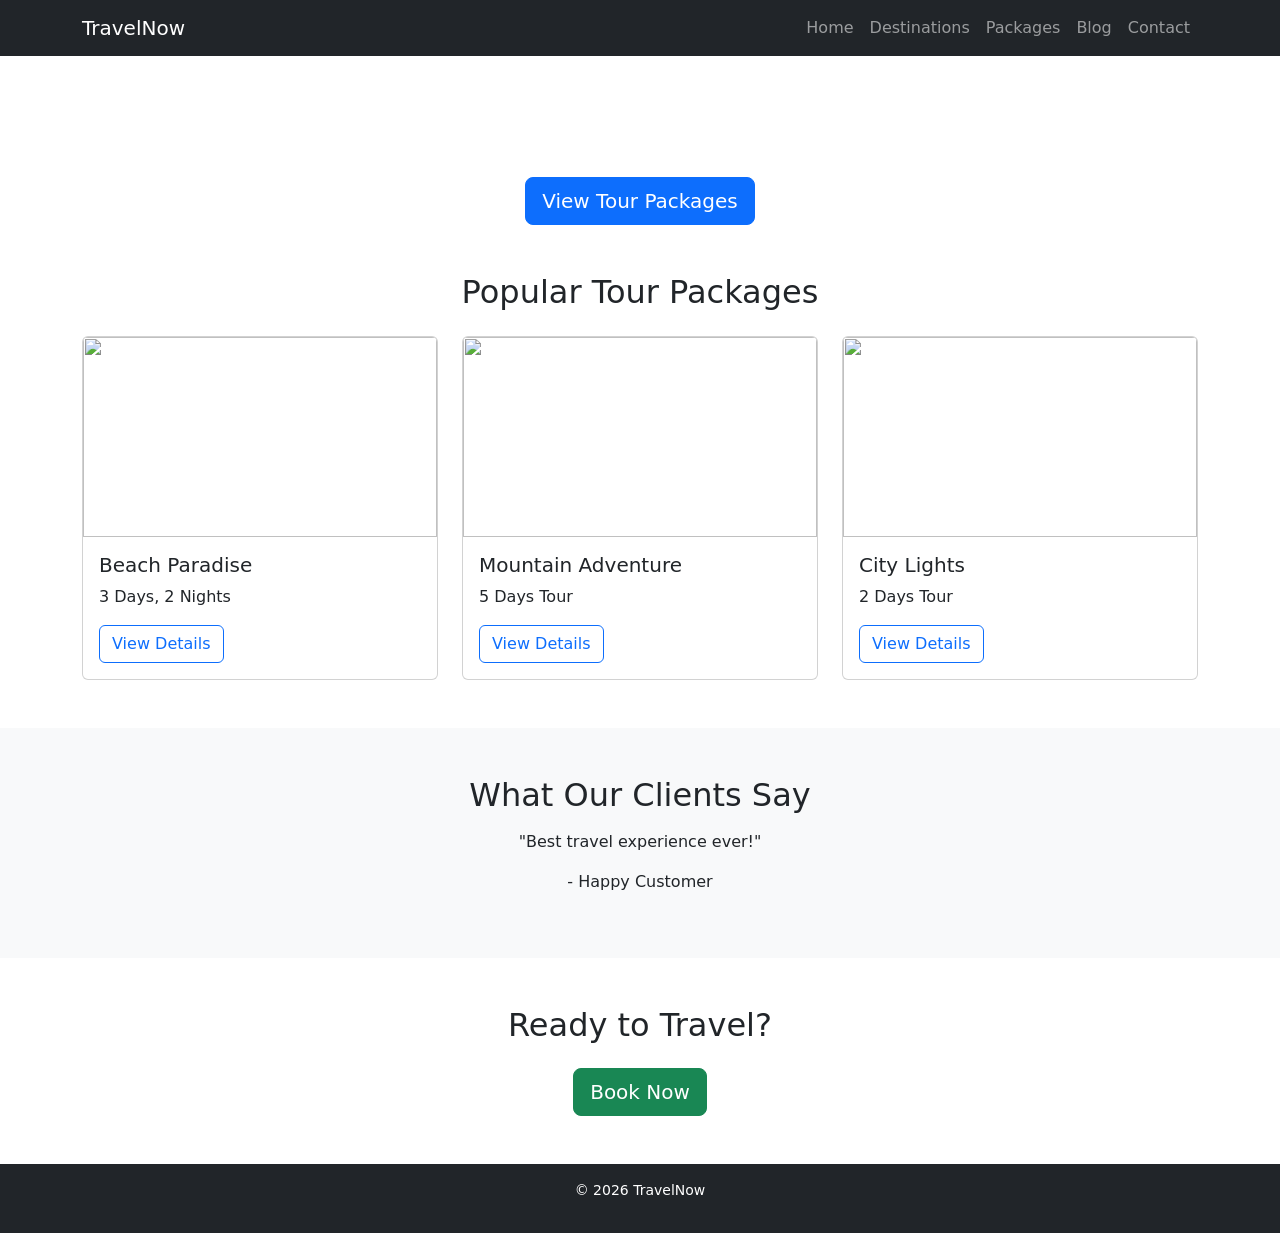
==== destinations.html @ d00d3e95 "Update and rename destination.html to destinations.html" ====
<!DOCTYPE html>
<html lang="en">
<head>
  <meta charset="UTF-8">
  <meta name="viewport" content="width=device-width, initial-scale=1.0">
  <title>Travel & Tour</title>

  <!-- Bootstrap CDN -->
  <link href="https://cdn.jsdelivr.net/npm/bootstrap@5.3.0/dist/css/bootstrap.min.css" rel="stylesheet">

  <!-- External CSS -->
  <link rel="stylesheet" href="destination.css">
</head>
<body>

<!-- NAVBAR -->
<nav class="navbar navbar-expand-lg navbar-dark bg-dark">
  <div class="container">
    <a class="navbar-brand" href="#">TravelNow</a>
    <button class="navbar-toggler" type="button" data-bs-toggle="collapse" data-bs-target="#navMenu">
      <span class="navbar-toggler-icon"></span>
    </button>

    <div class="collapse navbar-collapse" id="navMenu">
      <ul class="navbar-nav ms-auto">
        <li class="nav-item"><a class="nav-link" href="#">Home</a></li>
        <li class="nav-item"><a class="nav-link" href="destinations.html">Destinations</a></li>
        <li class="nav-item"><a class="nav-link" href="#">Packages</a></li>
        <li class="nav-item"><a class="nav-link" href="#">Blog</a></li>
        <li class="nav-item"><a class="nav-link" href="#">Contact</a></li>
      </ul>
    </div>
  </div>
</nav>

<!-- HERO SECTION -->
<section class="hero-section text-center text-white">
  <div class="hero-content">
    <h1 class="display-4">Explore the World</h1>
    <p class="lead">Discover amazing places at exclusive deals</p>
    <a href="#" class="btn btn-primary btn-lg">View Tour Packages</a>
  </div>
</section>

<!-- POPULAR PACKAGES -->
<section class="container my-5">
  <h2 class="text-center mb-4">Popular Tour Packages</h2>
  <div class="row">

    <div class="col-md-4">
      <div class="card">
        <img src="image2.png" class="card-img-top" alt="">
        <div class="card-body">
          <h5 class="card-title">Beach Paradise</h5>
          <p class="card-text">3 Days, 2 Nights</p>
          <button class="btn btn-outline-primary" data-bs-toggle="modal" data-bs-target="#modal1">View Details</button>
        </div>
      </div>
    </div>

    <div class="col-md-4">
      <div class="card">
        <img src="image3.png" class="card-img-top" alt="">
        <div class="card-body">
          <h5 class="card-title">Mountain Adventure</h5>
          <p class="card-text">5 Days Tour</p>
          <button class="btn btn-outline-primary" data-bs-toggle="modal" data-bs-target="#modal2">View Details</button>
        </div>
      </div>
    </div>

    <div class="col-md-4">
      <div class="card">
        <img src="image4.png" class="card-img-top" alt="">
        <div class="card-body">
          <h5 class="card-title">City Lights</h5>
          <p class="card-text">2 Days Tour</p>
          <button class="btn btn-outline-primary" data-bs-toggle="modal" data-bs-target="#modal3">View Details</button>
        </div>
      </div>
    </div>

  </div>
</section>

<!-- TESTIMONIALS -->
<section class="bg-light py-5">
  <div class="container text-center">
    <h2>What Our Clients Say</h2>
    <p class="mt-3">"Best travel experience ever!"</p>
    <p>- Happy Customer</p>
  </div>
</section>

<!-- CTA -->
<section class="text-center py-5">
  <h2>Ready to Travel?</h2>
  <a href="#" class="btn btn-success btn-lg mt-3">Book Now</a>
</section>

<!-- MODALS -->
<div class="modal fade" id="modal1">
  <div class="modal-dialog">
    <div class="modal-content">
      <div class="modal-header">
        <h5>Beach Paradise</h5>
        <button class="btn-close" data-bs-dismiss="modal"></button>
      </div>
      <div class="modal-body">Enjoy relaxing beaches and sunsets.</div>
    </div>
  </div>
</div>

<div class="modal fade" id="modal2">
  <div class="modal-dialog">
    <div class="modal-content">
      <div class="modal-header">
        <h5>Mountain Adventure</h5>
        <button class="btn-close" data-bs-dismiss="modal"></button>
      </div>
      <div class="modal-body">Explore mountains and nature.</div>
    </div>
  </div>
</div>

<div class="modal fade" id="modal3">
  <div class="modal-dialog">
    <div class="modal-content">
      <div class="modal-header">
        <h5>City Lights</h5>
        <button class="btn-close" data-bs-dismiss="modal"></button>
      </div>
      <div class="modal-body">Discover vibrant city life.</div>
    </div>
  </div>
</div>

<!-- FOOTER -->
<footer class="bg-dark text-white text-center py-3">
  <p>&copy; 2026 TravelNow</p>
</footer>

<script src="https://cdn.jsdelivr.net/npm/bootstrap@5.3.0/dist/js/bootstrap.bundle.min.js"></script>

</body>
</html>
---- destination.css ----
/* HERO SECTION */
.hero {
  background: url('image1.png') center/cover no-repeat;
  height: 40vh;
  color: white;
  display: flex;
  align-items: center;
  justify-content: center;
  text-align: center;
}

/* FILTER SPACING */
select.form-select {
  padding: 10px;
}

/* CARD DESIGN */
.card {
  transition: transform 0.3s, box-shadow 0.3s;
}

.card:hover {
  transform: scale(1.05);
  box-shadow: 0 8px 20px rgba(0,0,0,0.2);
}

/* IMAGE SIZE FIX */
.card img {
  height: 200px;
  object-fit: cover;
}

/* FOOTER */
footer {
  font-size: 14px;
}
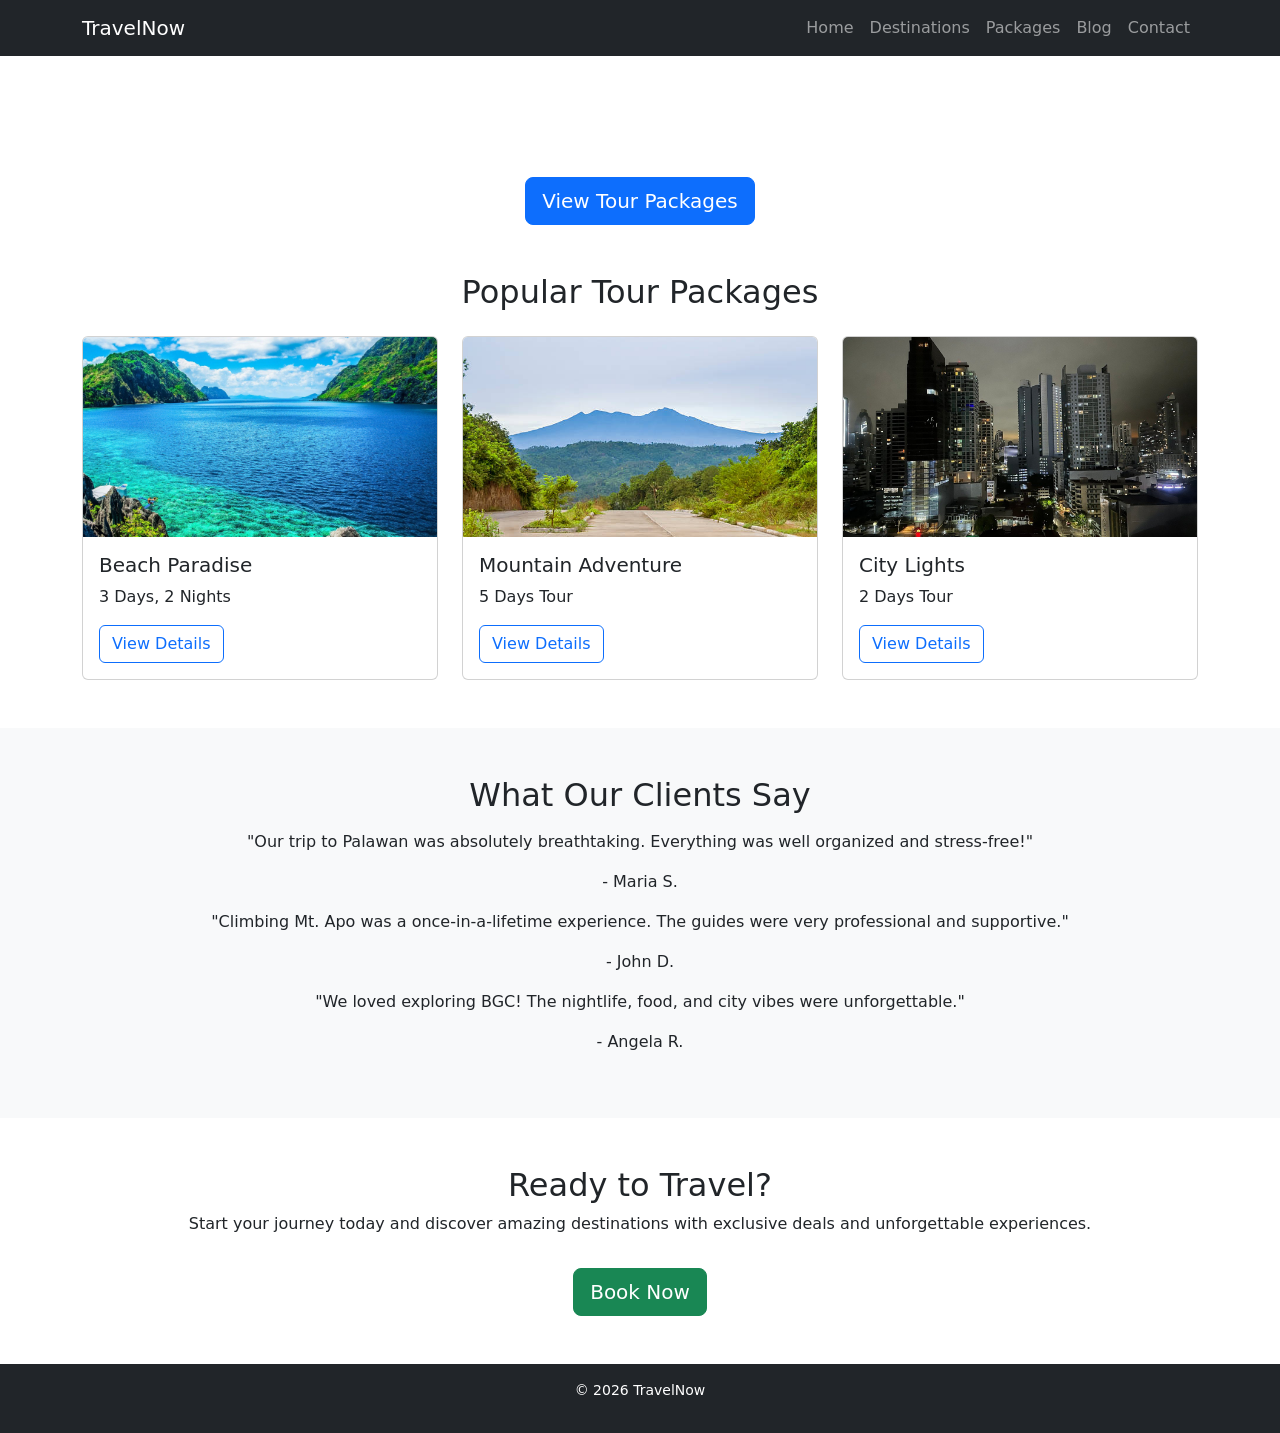
==== commit 73f58f44: "Update destinations.html" ====
--- a/destinations.html
+++ b/destinations.html
@@ -16,18 +16,18 @@
 <!-- NAVBAR -->
 <nav class="navbar navbar-expand-lg navbar-dark bg-dark">
   <div class="container">
-    <a class="navbar-brand" href="#">TravelNow</a>
+    <a class="navbar-brand" href="index.html">TravelNow</a>
     <button class="navbar-toggler" type="button" data-bs-toggle="collapse" data-bs-target="#navMenu">
       <span class="navbar-toggler-icon"></span>
     </button>
 
     <div class="collapse navbar-collapse" id="navMenu">
       <ul class="navbar-nav ms-auto">
-        <li class="nav-item"><a class="nav-link" href="#">Home</a></li>
+        <li class="nav-item"><a class="nav-link" href="index.html">Home</a></li>
         <li class="nav-item"><a class="nav-link" href="destinations.html">Destinations</a></li>
-        <li class="nav-item"><a class="nav-link" href="#">Packages</a></li>
-        <li class="nav-item"><a class="nav-link" href="#">Blog</a></li>
-        <li class="nav-item"><a class="nav-link" href="#">Contact</a></li>
+        <li class="nav-item"><a class="nav-link" href="tour.html">Packages</a></li>
+        <li class="nav-item"><a class="nav-link" href="blog.html">Blog</a></li>
+        <li class="nav-item"><a class="nav-link" href="contact.html">Contact</a></li>
       </ul>
     </div>
   </div>
@@ -38,7 +38,7 @@
   <div class="hero-content">
     <h1 class="display-4">Explore the World</h1>
     <p class="lead">Discover amazing places at exclusive deals</p>
-    <a href="#" class="btn btn-primary btn-lg">View Tour Packages</a>
+    <a href="package.css" class="btn btn-primary btn-lg">View Tour Packages</a>
   </div>
 </section>
 
@@ -49,7 +49,7 @@
 
     <div class="col-md-4">
       <div class="card">
-        <img src="image2.png" class="card-img-top" alt="">
+        <img src="image1.jpg" class="card-img-top" alt="">
         <div class="card-body">
           <h5 class="card-title">Beach Paradise</h5>
           <p class="card-text">3 Days, 2 Nights</p>
@@ -60,7 +60,7 @@
 
     <div class="col-md-4">
       <div class="card">
-        <img src="image3.png" class="card-img-top" alt="">
+        <img src="image2.jpg" class="card-img-top" alt="">
         <div class="card-body">
           <h5 class="card-title">Mountain Adventure</h5>
           <p class="card-text">5 Days Tour</p>
@@ -71,7 +71,7 @@
 
     <div class="col-md-4">
       <div class="card">
-        <img src="image4.png" class="card-img-top" alt="">
+        <img src="image3.jpg" class="card-img-top" alt="">
         <div class="card-body">
           <h5 class="card-title">City Lights</h5>
           <p class="card-text">2 Days Tour</p>
@@ -87,15 +87,23 @@
 <section class="bg-light py-5">
   <div class="container text-center">
     <h2>What Our Clients Say</h2>
-    <p class="mt-3">"Best travel experience ever!"</p>
-    <p>- Happy Customer</p>
+
+    <p class="mt-3">"Our trip to Palawan was absolutely breathtaking. Everything was well organized and stress-free!"</p>
+    <p>- Maria S.</p>
+
+    <p class="mt-3">"Climbing Mt. Apo was a once-in-a-lifetime experience. The guides were very professional and supportive."</p>
+    <p>- John D.</p>
+
+    <p class="mt-3">"We loved exploring BGC! The nightlife, food, and city vibes were unforgettable."</p>
+    <p>- Angela R.</p>
   </div>
 </section>
 
 <!-- CTA -->
 <section class="text-center py-5">
   <h2>Ready to Travel?</h2>
-  <a href="#" class="btn btn-success btn-lg mt-3">Book Now</a>
+  <p>Start your journey today and discover amazing destinations with exclusive deals and unforgettable experiences.</p>
+  <a href="tour.html" class="btn btn-success btn-lg mt-3">Book Now</a>
 </section>
 
 <!-- MODALS -->
@@ -103,10 +111,13 @@
   <div class="modal-dialog">
     <div class="modal-content">
       <div class="modal-header">
-        <h5>Beach Paradise</h5>
+        <h5>Palawan Paradise</h5>
         <button class="btn-close" data-bs-dismiss="modal"></button>
       </div>
-      <div class="modal-body">Enjoy relaxing beaches and sunsets.</div>
+      <div class="modal-body">
+        Experience the crystal-clear waters, stunning limestone cliffs, and hidden lagoons of Palawan. 
+        This package includes island hopping tours, snorkeling activities, and relaxing beachfront stays.
+      </div>
     </div>
   </div>
 </div>
@@ -115,10 +126,13 @@
   <div class="modal-dialog">
     <div class="modal-content">
       <div class="modal-header">
-        <h5>Mountain Adventure</h5>
+        <h5>Mt. Apo Adventure</h5>
         <button class="btn-close" data-bs-dismiss="modal"></button>
       </div>
-      <div class="modal-body">Explore mountains and nature.</div>
+      <div class="modal-body">
+        Conquer the highest peak in the Philippines, Mt. Apo. Enjoy breathtaking views, diverse wildlife, 
+        and a thrilling hiking experience. Includes guide, camping gear, and meals during the trek.
+      </div>
     </div>
   </div>
 </div>
@@ -127,14 +141,16 @@
   <div class="modal-dialog">
     <div class="modal-content">
       <div class="modal-header">
-        <h5>City Lights</h5>
+        <h5>BGC City Lights</h5>
         <button class="btn-close" data-bs-dismiss="modal"></button>
       </div>
-      <div class="modal-body">Discover vibrant city life.</div>
+      <div class="modal-body">
+        Discover the modern lifestyle of Bonifacio Global City. Explore high-end shopping centers, 
+        trendy restaurants, art murals, and vibrant nightlife in one of Metro Manila’s top destinations.
+      </div>
     </div>
   </div>
 </div>
-
 <!-- FOOTER -->
 <footer class="bg-dark text-white text-center py-3">
   <p>&copy; 2026 TravelNow</p>
